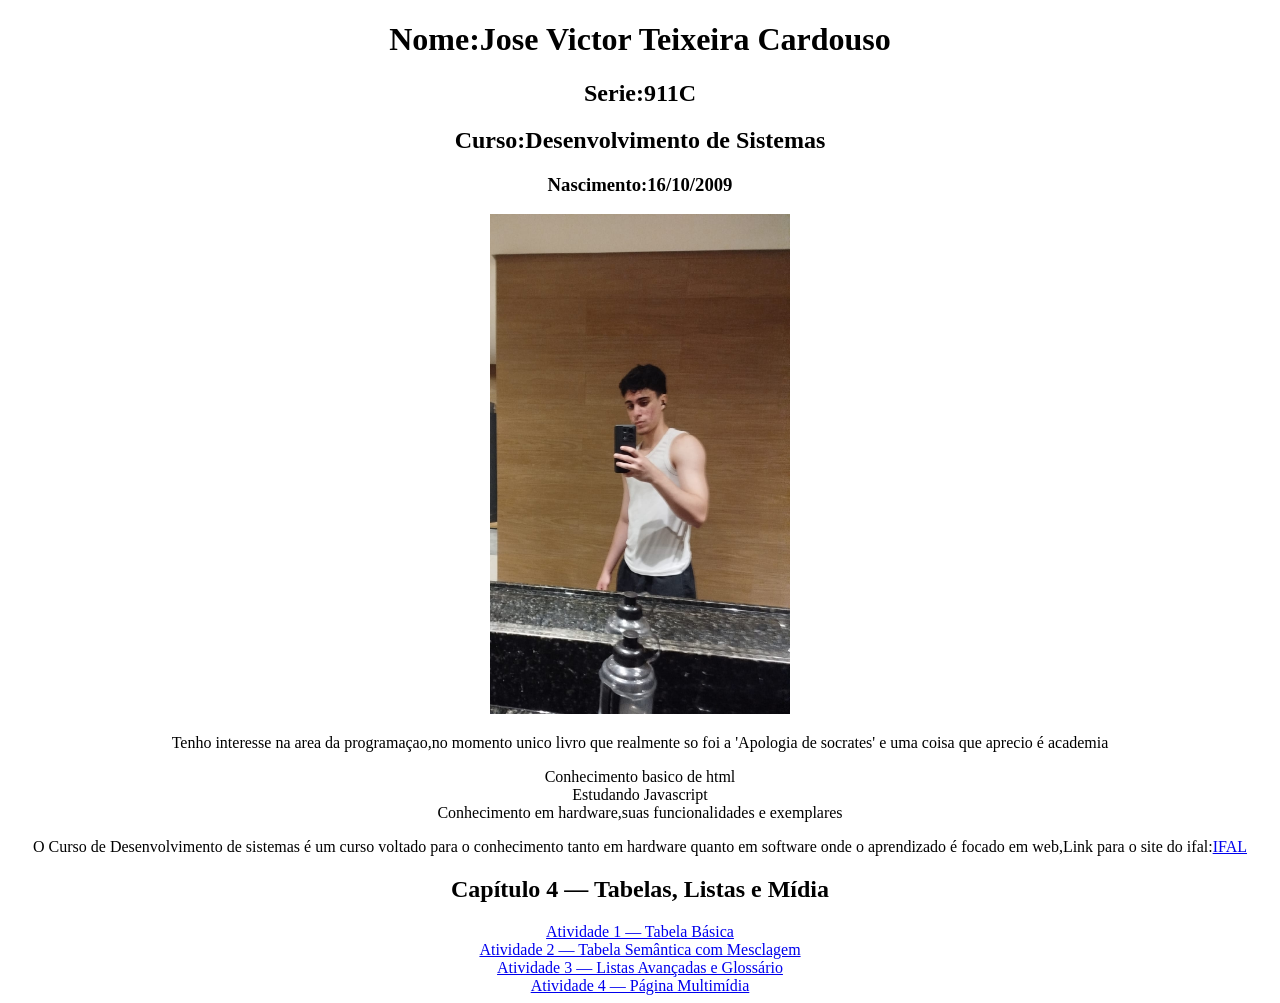
==== index.html @ 7abd229e "Update index.html" ====
<!DOCTYPE html>
<html lang="pt-br">
 <head>
    <meta charset="UTF-8">
    <meta name="viewport" content="width=device-width, initial-scale=1.0">
    <title>Curriculo</title>
    <link href="style.css" rel="stylesheet">
 </head>
  <body>
    <header>
     <h1>Nome:Jose Victor Teixeira Cardouso</h1>
     <h2>Serie:911C</h2>
     <h2>Curso:Desenvolvimento de Sistemas</h2>
     <h3>Nascimento:16/10/2009</h3>
     <img src="foto.jpeg" alt="Minha foto" width="300" height="500">
    </header>
        <p>Tenho interesse na area da programaçao,no momento unico livro que realmente so foi a 'Apologia de socrates' e uma coisa que aprecio é academia</p>
    <section>
     <ul>
        <li>Conhecimento basico de html</li>
        <li>Estudando Javascript</li>
        <li>Conhecimento em hardware,suas funcionalidades e exemplares</li>
     </ul>
    </section>
    <aside>
     <p>O Curso de Desenvolvimento de sistemas é um curso voltado para o conhecimento tanto em hardware quanto em software onde o aprendizado é focado em web,Link para o site do ifal:<a href="https://www2.ifal.edu.br/">IFAL</a></p>
    </aside>
    <nav aria-label="Atividades do Capítulo 4">
  <h2>Capítulo 4 — Tabelas, Listas e Mídia</h2>
  <ul>
    <li>
      <a href="cap04/at01.html">
        Atividade 1 — Tabela Básica
      </a>
    </li>
    <li>
      <a href="cap04/at02.html">
        Atividade 2 — Tabela Semântica com Mesclagem
      </a>
    </li>
    <li>
      <a href="cap04/at03.html">
        Atividade 3 — Listas Avançadas e Glossário
      </a>
    </li>
    <li>
      <a href="cap04/at04.html">
        Atividade 4 — Página Multimídia
      </a>
    </li>
  </ul>
</nav>
  </body>
</html>
---- style.css ----
body {
    text-align: center;
    text-decoration-color: white;
}
ul {
  list-style: none;
  padding: 0;   /* opcional, remove o recuo */
  margin: 0;    /* opcional */
}
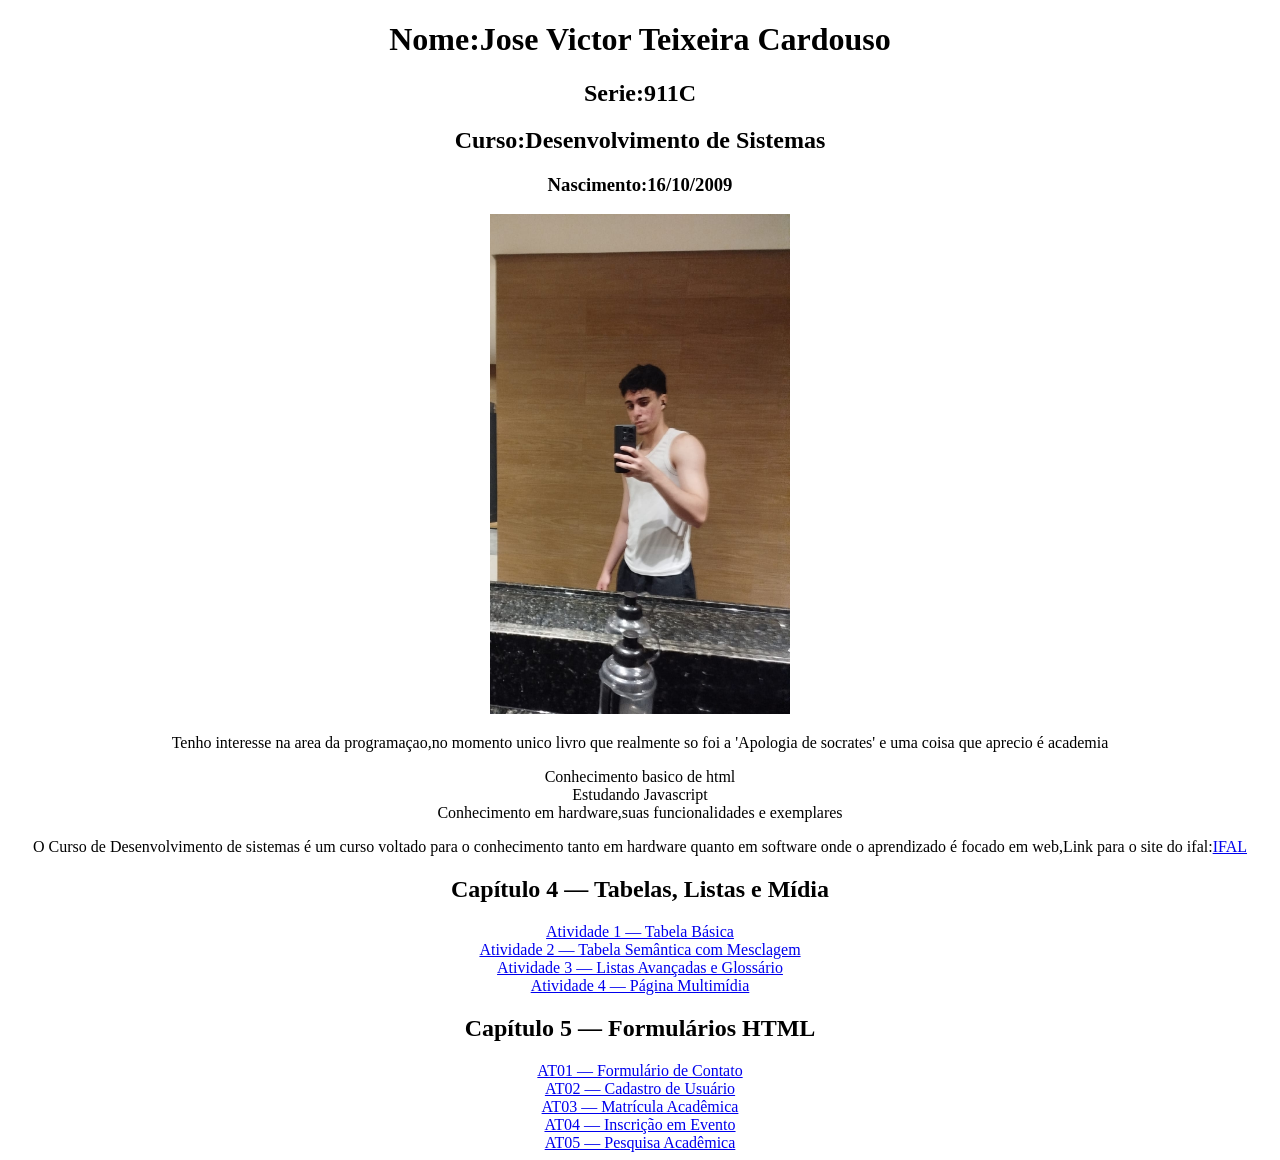
==== commit cc0e3ae9: "Add section for Chapter 5 with HTML forms" ====
--- a/index.html
+++ b/index.html
@@ -50,5 +50,17 @@
     </li>
   </ul>
 </nav>
+   <section>
+  <h2>Capítulo 5 — Formulários HTML</h2>
+  <nav>
+    <ul>
+      <li><a href="cap05/at01.html">AT01 — Formulário de Contato</a></li>
+      <li><a href="cap05/at02.html">AT02 — Cadastro de Usuário</a></li>
+      <li><a href="cap05/at03.html">AT03 — Matrícula Acadêmica</a></li>
+      <li><a href="cap05/at04.html">AT04 — Inscrição em Evento</a></li>
+      <li><a href="cap05/at05.html">AT05 — Pesquisa Acadêmica</a></li>
+    </ul>
+  </nav>
+</section>
   </body>
 </html>
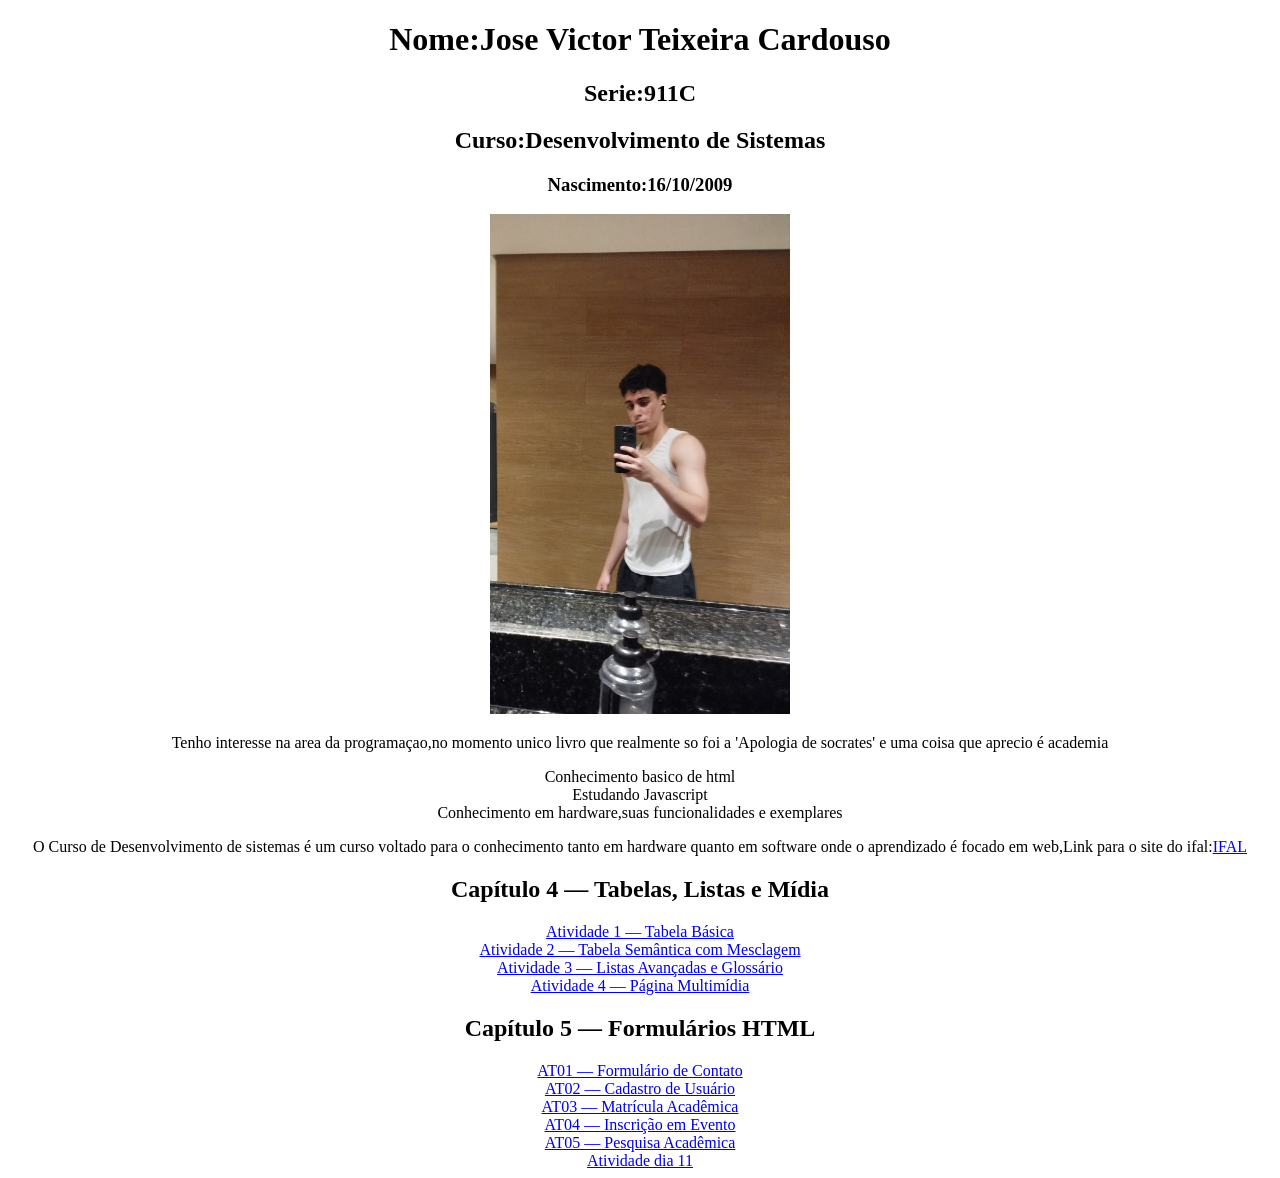
==== commit d0e41027: "Update index.html" ====
--- a/index.html
+++ b/index.html
@@ -62,5 +62,9 @@
     </ul>
   </nav>
 </section>
+   <ul>
+    <li><a href="index_pietro.html">Atividade dia 11</a></li>
+    
+   </ul>
   </body>
 </html>
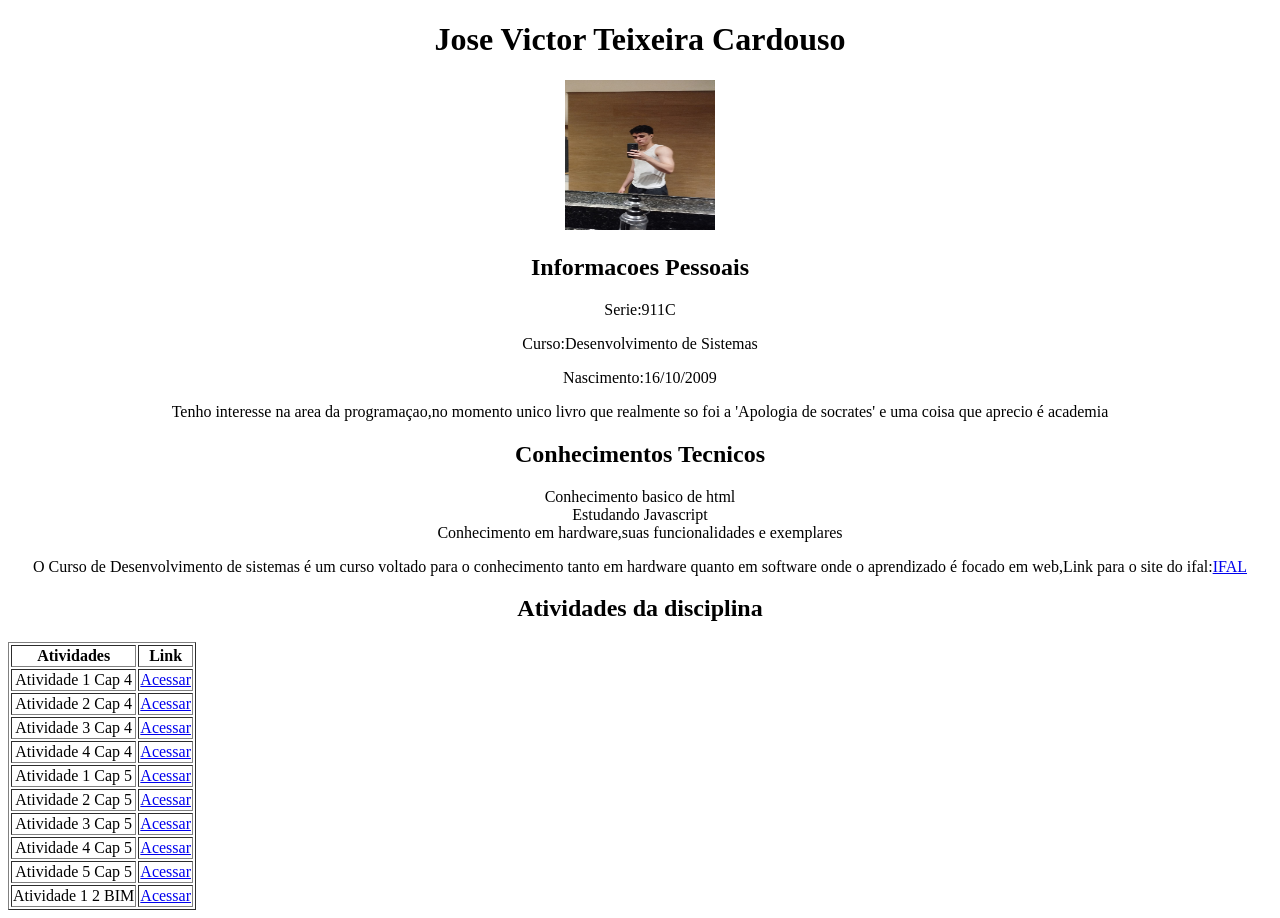
==== commit 614ab193: "Refactor personal information section in index.html" ====
--- a/index.html
+++ b/index.html
@@ -8,14 +8,19 @@
  </head>
   <body>
     <header>
-     <h1>Nome:Jose Victor Teixeira Cardouso</h1>
-     <h2>Serie:911C</h2>
-     <h2>Curso:Desenvolvimento de Sistemas</h2>
-     <h3>Nascimento:16/10/2009</h3>
-     <img src="foto.jpeg" alt="Minha foto" width="300" height="500">
+     <h1 class="inicio">Jose Victor Teixeira Cardouso</h1>
+     <div id="foto"><img src="foto.jpeg" alt="Minha foto" height="150" width="150" class="inicio" id="foto">
+     </div>
+     <div>
+     <h2>Informacoes Pessoais</h2>
+     <p>Serie:911C</p>
+     <p>Curso:Desenvolvimento de Sistemas</p>
+     <p>Nascimento:16/10/2009</p>
+     <p>Tenho interesse na area da programaçao,no momento unico livro que realmente so foi a 'Apologia de socrates' e uma coisa que aprecio é academia</p>
+     </div>
     </header>
-        <p>Tenho interesse na area da programaçao,no momento unico livro que realmente so foi a 'Apologia de socrates' e uma coisa que aprecio é academia</p>
     <section>
+        <h2>Conhecimentos Tecnicos</h2>
      <ul>
         <li>Conhecimento basico de html</li>
         <li>Estudando Javascript</li>
@@ -25,46 +30,52 @@
     <aside>
      <p>O Curso de Desenvolvimento de sistemas é um curso voltado para o conhecimento tanto em hardware quanto em software onde o aprendizado é focado em web,Link para o site do ifal:<a href="https://www2.ifal.edu.br/">IFAL</a></p>
     </aside>
-    <nav aria-label="Atividades do Capítulo 4">
-  <h2>Capítulo 4 — Tabelas, Listas e Mídia</h2>
-  <ul>
-    <li>
-      <a href="cap04/at01.html">
-        Atividade 1 — Tabela Básica
-      </a>
-    </li>
-    <li>
-      <a href="cap04/at02.html">
-        Atividade 2 — Tabela Semântica com Mesclagem
-      </a>
-    </li>
-    <li>
-      <a href="cap04/at03.html">
-        Atividade 3 — Listas Avançadas e Glossário
-      </a>
-    </li>
-    <li>
-      <a href="cap04/at04.html">
-        Atividade 4 — Página Multimídia
-      </a>
-    </li>
-  </ul>
-</nav>
-   <section>
-  <h2>Capítulo 5 — Formulários HTML</h2>
-  <nav>
-    <ul>
-      <li><a href="cap05/at01.html">AT01 — Formulário de Contato</a></li>
-      <li><a href="cap05/at02.html">AT02 — Cadastro de Usuário</a></li>
-      <li><a href="cap05/at03.html">AT03 — Matrícula Acadêmica</a></li>
-      <li><a href="cap05/at04.html">AT04 — Inscrição em Evento</a></li>
-      <li><a href="cap05/at05.html">AT05 — Pesquisa Acadêmica</a></li>
-    </ul>
-  </nav>
-</section>
-   <ul>
-    <li><a href="index_pietro.html">Atividade dia 11</a></li>
-    
-   </ul>
+    <h2>Atividades da disciplina</h2>
+    <table border="1" class="Atividade">
+        <tr id="topo">
+            <th>Atividades</th>
+            <th>Link</th>
+        </tr>
+        <tr class="pad">
+            <td>Atividade 1 Cap 4</td>
+            <td><a href="cap04/at01.html">Acessar</a></td>
+        </tr>
+        <tr class="pad">
+            <td>Atividade 2 Cap 4</td>
+            <td><a href="cap04/at02.html">Acessar</a></td>
+        </tr>
+        <tr>
+            <td>Atividade 3 Cap 4</td>
+            <td><a href="cap04/at03.html">Acessar</a></td>
+        </tr>
+        <tr>
+            <td>Atividade 4 Cap 4</td>
+            <td><a href="cap04/at04.html">Acessar</a></td>
+        </tr>
+        <tr>
+            <td>Atividade 1 Cap 5</td>
+            <td><a href="cap05/at01.html">Acessar</a></td>
+        </tr>
+        <tr>
+            <td>Atividade 2 Cap 5</td>
+            <td><a href="cap05/at02.html">Acessar</a></td>
+        </tr>
+        <tr>
+            <td>Atividade 3 Cap 5</td>
+            <td><a href="cap05/at03.html">Acessar</a></td>
+        </tr>
+        <tr>
+            <td>Atividade 4 Cap 5</td>
+            <td><a href="cap05/at04.html">Acessar</a></td>
+        </tr>
+        <tr>
+            <td>Atividade 5 Cap 5</td>
+            <td><a href="cap05/at05.html">Acessar</a></td>
+        </tr>
+        <tr>
+            <td>Atividade 1 2 BIM</td>
+            <td><a href="index_pietro.html">Acessar</a></td>
+        </tr>
+    </table>
   </body>
 </html>
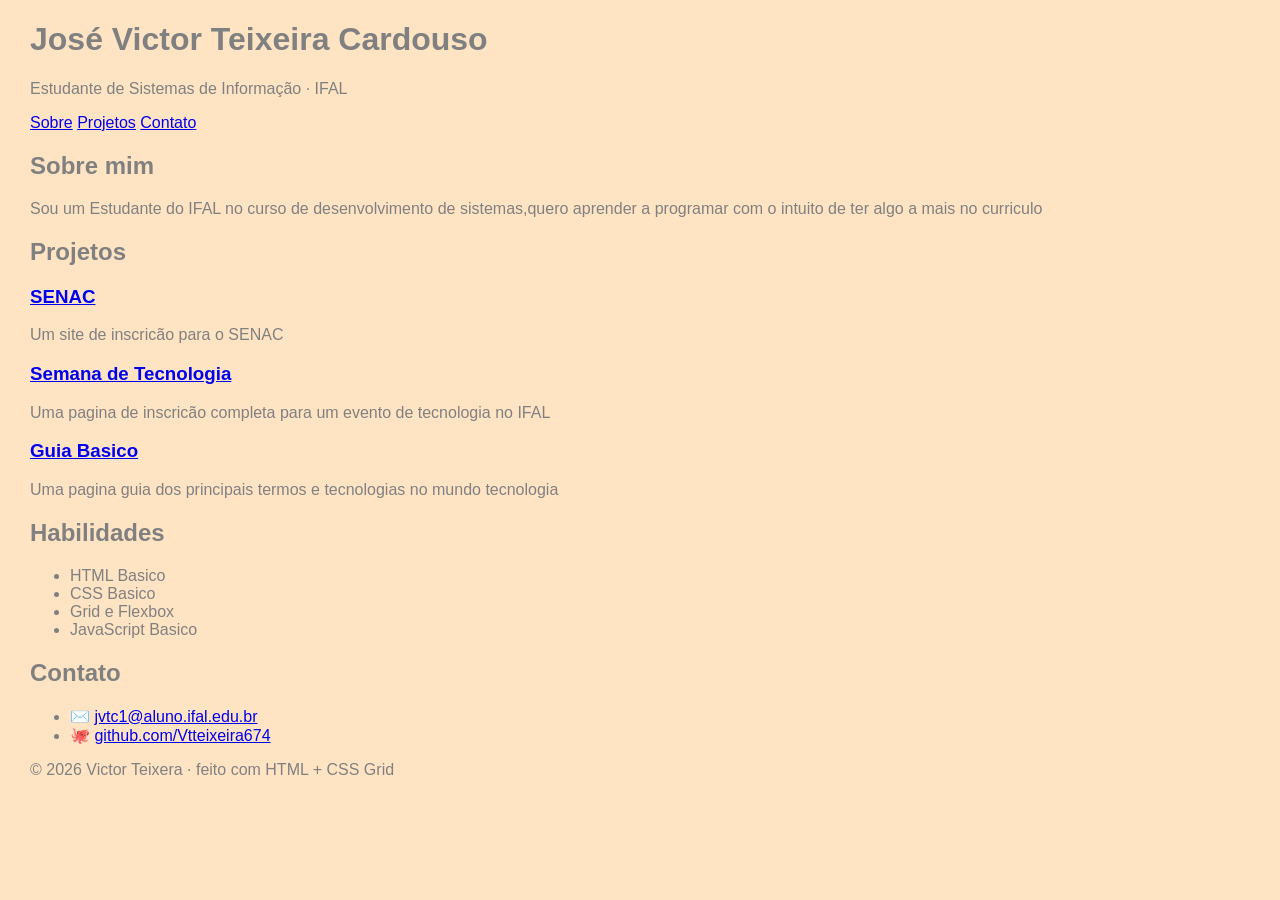
==== commit 3f10a641: "Refatoraçao" ====
--- a/index.html
+++ b/index.html
@@ -1,81 +1,97 @@
 <!DOCTYPE html>
-<html lang="pt-br">
- <head>
-    <meta charset="UTF-8">
-    <meta name="viewport" content="width=device-width, initial-scale=1.0">
-    <title>Curriculo</title>
-    <link href="style.css" rel="stylesheet">
- </head>
-  <body>
-    <header>
-     <h1 class="inicio">Jose Victor Teixeira Cardouso</h1>
-     <div id="foto"><img src="foto.jpeg" alt="Minha foto" height="150" width="150" class="inicio" id="foto">
-     </div>
-     <div>
-     <h2>Informacoes Pessoais</h2>
-     <p>Serie:911C</p>
-     <p>Curso:Desenvolvimento de Sistemas</p>
-     <p>Nascimento:16/10/2009</p>
-     <p>Tenho interesse na area da programaçao,no momento unico livro que realmente so foi a 'Apologia de socrates' e uma coisa que aprecio é academia</p>
-     </div>
+<!-- ============================================================
+     TEMPLATE — Página pessoal com CSS Grid
+     Programação Web / Introdução às Tecnologias Web — IFAL
+
+     COMO USAR:
+     1) Copie ESTE index.html para o seu repositório (não mude a estrutura).
+     2) Escolha UM dos 3 temas de CSS (tema-1-indigo.css, tema-2-escuro.css
+        ou tema-3-editorial.css) e salve-o no seu projeto como  estilo.css
+        (é o nome que este HTML carrega logo abaixo).
+     3) Troque os textos marcados com "TROQUE" pelo seu conteúdo.
+
+     IMPORTANTE: o LAYOUT é feito com CSS Grid e é o mesmo nos 3 temas.
+     Você escolhe a APARÊNCIA (fonte, cores, bordas), não o layout.
+     ============================================================ -->
+<html lang="pt-BR">
+
+<head>
+  <meta charset="UTF-8">
+  <meta name="viewport" content="width=device-width, initial-scale=1.0">
+  <title>Página Pessoal — José Victor Teixeira Cardouso </title>
+  <!-- Salve o tema escolhido como "estilo.css" (mesma pasta deste arquivo) -->
+  <link rel="stylesheet" href="style.css">
+</head>
+
+<body>
+  <div class="pagina">
+
+    <!-- ====== CABEÇALHO — TROQUE pelo seu nome e sua frase ====== -->
+    <header class="cabecalho">
+      <h1>José Victor Teixeira Cardouso</h1>
+      <p>Estudante de Sistemas de Informação · IFAL</p>
+      <nav>
+        <a href="#sobre">Sobre</a>
+        <a href="#projetos">Projetos</a>
+        <a href="#contato">Contato</a>
+      </nav>
     </header>
-    <section>
-        <h2>Conhecimentos Tecnicos</h2>
-     <ul>
-        <li>Conhecimento basico de html</li>
-        <li>Estudando Javascript</li>
-        <li>Conhecimento em hardware,suas funcionalidades e exemplares</li>
-     </ul>
-    </section>
-    <aside>
-     <p>O Curso de Desenvolvimento de sistemas é um curso voltado para o conhecimento tanto em hardware quanto em software onde o aprendizado é focado em web,Link para o site do ifal:<a href="https://www2.ifal.edu.br/">IFAL</a></p>
+
+    <!-- ====== CONTEÚDO PRINCIPAL ====== -->
+    <main class="principal">
+      <section id="sobre" class="cartao">
+        <h2>Sobre mim</h2>
+        <!-- TROQUE por uma breve apresentação sua -->
+        <p>Sou um Estudante do IFAL no curso de desenvolvimento de sistemas,quero aprender a programar com o intuito de ter algo a mais no curriculo</p>
+      </section>
+
+      <section id="projetos" class="cartao">
+        <h2>Projetos</h2>
+        <!-- Galeria com Grid: cada .projeto é um card; adicione/remova à vontade -->
+        <div class="projetos">
+          <article class="projeto">
+            <h3><a href="index_pietro.html">SENAC</a></h3>
+            <p>Um site de inscricão para o SENAC</p>
+          </article>
+          <article class="projeto">
+            <h3><a href="cap05/at04.html">Semana de Tecnologia</a></h3>
+            <p>Uma pagina de inscricão completa para um evento de tecnologia no IFAL</p>
+          </article>
+          <article class="projeto">
+            <h3><a href="cap04/at03.html">Guia Basico</a></h3>
+            <p>Uma pagina guia dos principais termos e tecnologias no mundo tecnologia</p>
+          </article>
+        </div>
+      </section>
+    </main>
+
+    <!-- ====== BARRA LATERAL ====== -->
+    <aside class="lateral">
+      <section class="cartao">
+        <h2>Habilidades</h2>
+        <!-- TROQUE pelas suas habilidades -->
+        <ul class="habilidades">
+          <li>HTML Basico</li>
+          <li>CSS Basico</li>
+          <li>Grid e Flexbox</li>
+          <li>JavaScript Basico</li>
+        </ul>
+      </section>
+
+      <section id="contato" class="cartao">
+        <h2>Contato</h2>
+        <!-- TROQUE pelos seus links -->
+        <ul class="contato">
+          <li>✉️ <a href="mailto:jvtc1@aluno.ifal.edu.br">jvtc1@aluno.ifal.edu.br</a></li>
+          <li>🐙 <a href="https://github.com/Vtteixeira674">github.com/Vtteixeira674</a></li>
+        </ul>
+      </section>
     </aside>
-    <h2>Atividades da disciplina</h2>
-    <table border="1" class="Atividade">
-        <tr id="topo">
-            <th>Atividades</th>
-            <th>Link</th>
-        </tr>
-        <tr class="pad">
-            <td>Atividade 1 Cap 4</td>
-            <td><a href="cap04/at01.html">Acessar</a></td>
-        </tr>
-        <tr class="pad">
-            <td>Atividade 2 Cap 4</td>
-            <td><a href="cap04/at02.html">Acessar</a></td>
-        </tr>
-        <tr>
-            <td>Atividade 3 Cap 4</td>
-            <td><a href="cap04/at03.html">Acessar</a></td>
-        </tr>
-        <tr>
-            <td>Atividade 4 Cap 4</td>
-            <td><a href="cap04/at04.html">Acessar</a></td>
-        </tr>
-        <tr>
-            <td>Atividade 1 Cap 5</td>
-            <td><a href="cap05/at01.html">Acessar</a></td>
-        </tr>
-        <tr>
-            <td>Atividade 2 Cap 5</td>
-            <td><a href="cap05/at02.html">Acessar</a></td>
-        </tr>
-        <tr>
-            <td>Atividade 3 Cap 5</td>
-            <td><a href="cap05/at03.html">Acessar</a></td>
-        </tr>
-        <tr>
-            <td>Atividade 4 Cap 5</td>
-            <td><a href="cap05/at04.html">Acessar</a></td>
-        </tr>
-        <tr>
-            <td>Atividade 5 Cap 5</td>
-            <td><a href="cap05/at05.html">Acessar</a></td>
-        </tr>
-        <tr>
-            <td>Atividade 1 2 BIM</td>
-            <td><a href="index_pietro.html">Acessar</a></td>
-        </tr>
-    </table>
-  </body>
+
+    <!-- ====== RODAPÉ — TROQUE o nome ====== -->
+    <footer class="rodape">© 2026 Victor Teixera · feito com HTML + CSS Grid</footer>
+
+  </div>
+</body>
+
 </html>
--- a/style.css
+++ b/style.css
@@ -1,9 +1,23 @@
 body {
-    text-align: center;
-    text-decoration-color: white;
+  font-family: 'Lucida Sans', 'Lucida Sans Regular', 'Lucida Grande', 'Lucida Sans Unicode', Geneva, Verdana, sans-serif;
+  margin-left: 30px;
+  background-color: bisque;
+  color: grey;
 }
-ul {
-  list-style: none;
-  padding: 0;   /* opcional, remove o recuo */
-  margin: 0;    /* opcional */
+#foto {
+  border-radius: 200px;
+  text-align: center;
 }
+#topo {
+  background-color: orange;
+  color: antiquewhite;
+  
+}
+.Atividade {
+  color: darkblue;
+  background-color: antiquewhite;
+  width: 1500px;
+}
+.inicio {
+  text-align: center;
+}
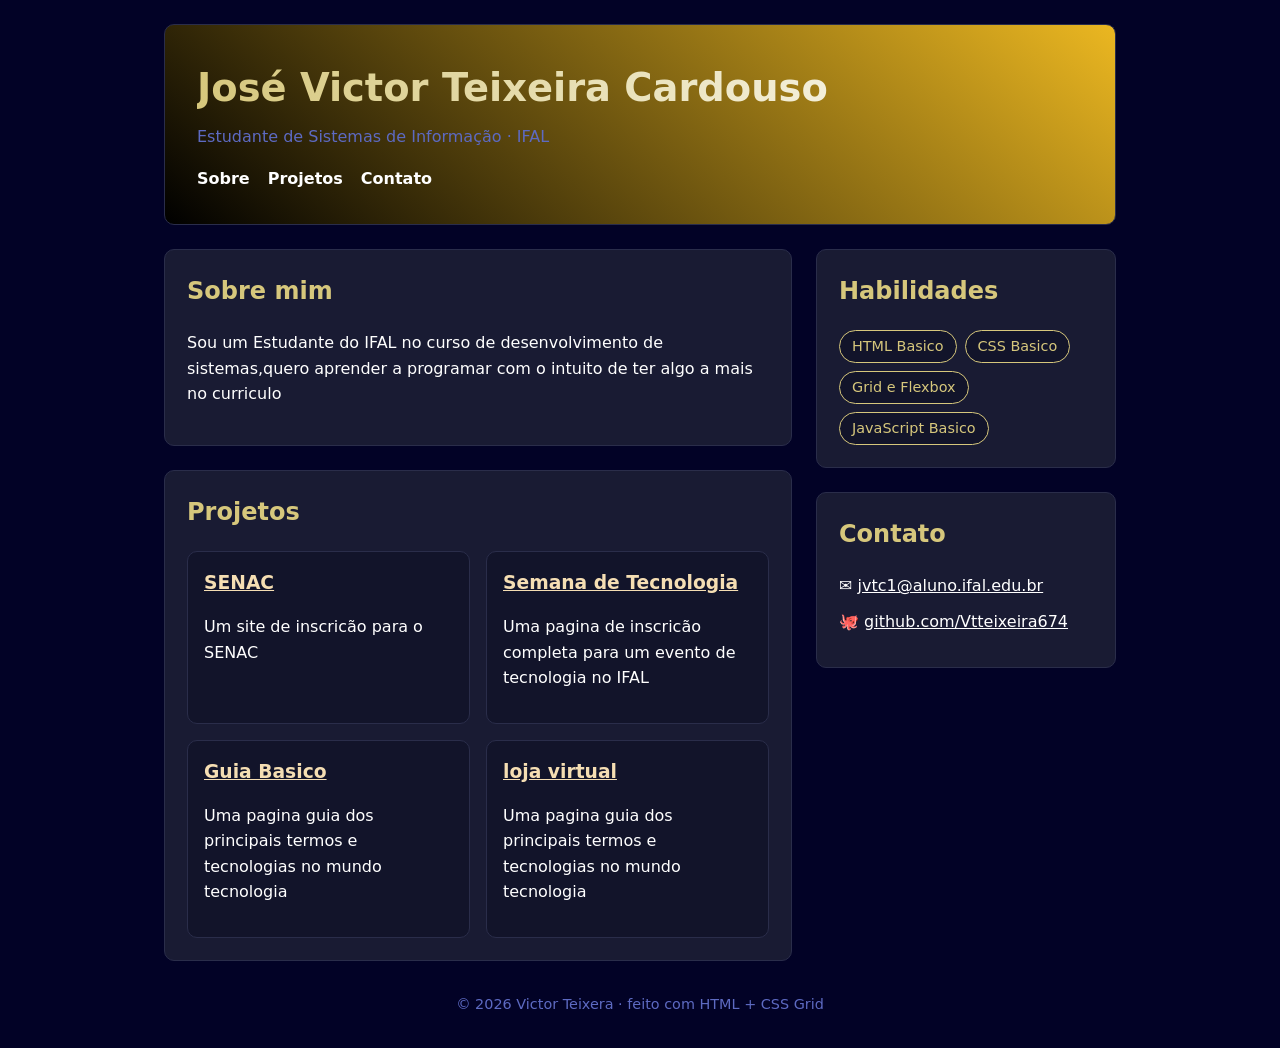
==== commit a2507469: "Update index.html" ====
--- a/index.html
+++ b/index.html
@@ -61,6 +61,10 @@
             <h3><a href="cap04/at03.html">Guia Basico</a></h3>
             <p>Uma pagina guia dos principais termos e tecnologias no mundo tecnologia</p>
           </article>
+             <article class="projeto">
+            <h3><a href="aaa/indexaaa.html">loja virtual</a></h3>
+            <p>Uma pagina guia dos principais termos e tecnologias no mundo tecnologia</p>
+          </article>
         </div>
       </section>
     </main>
--- a/style.css
+++ b/style.css
@@ -1,23 +1,116 @@
+/* ============================================================
+   TEMA 2 — ESCURO (dark / tech)
+   Para usar: salve este arquivo como  estilo.css  no seu projeto.
+   Você pode mudar CORES, FONTE e BORDAS aqui.
+   NÃO mexa na seção "LAYOUT (GRID)" — é o layout pedido na atividade.
+   ============================================================ */
+
+/* ---- Cores e fonte (mude à vontade) ---- */
+:root {
+  --cor: #D6C77C;
+  --cor2: white;
+  --texto: white;
+  --suave: #5D6AC2;
+  --fundo: #020226;
+  --superficie: #191b33;
+  --borda: #2a2d4a;
+  --raio: 10px;
+}
+
 body {
-  font-family: 'Lucida Sans', 'Lucida Sans Regular', 'Lucida Grande', 'Lucida Sans Unicode', Geneva, Verdana, sans-serif;
-  margin-left: 30px;
-  background-color: bisque;
-  color: grey;
+  margin: 0;
+  font-family: system-ui, -apple-system, "Segoe UI", sans-serif;
+  color: var(--texto);
+  background: var(--fundo);
+  line-height: 1.6;
 }
-#foto {
-  border-radius: 200px;
-  text-align: center;
+
+/* ============================================================
+   LAYOUT (GRID) — NÃO MUDE
+   ============================================================ */
+* { box-sizing: border-box; }
+
+.pagina {
+  display: grid;
+  grid-template-columns: 1fr 300px;
+  grid-template-areas:
+    "cabecalho cabecalho"
+    "principal lateral"
+    "rodape    rodape";
+  gap: 24px;
+  max-width: 1000px;
+  margin: 0 auto;
+  padding: 24px;
 }
-#topo {
-  background-color: orange;
-  color: antiquewhite;
-  
+
+.cabecalho { grid-area: cabecalho; }
+.principal { grid-area: principal; }
+.lateral   { grid-area: lateral; }
+.rodape    { grid-area: rodape; }
+
+.projetos {
+  display: grid;
+  grid-template-columns: repeat(auto-fit, minmax(200px, 1fr));
+  gap: 16px;
+  margin-top: 14px;
 }
-.Atividade {
-  color: darkblue;
-  background-color: antiquewhite;
-  width: 1500px;
+
+@media (max-width: 640px) {
+  .pagina {
+    grid-template-columns: 1fr;
+    grid-template-areas:
+      "cabecalho"
+      "principal"
+      "lateral"
+      "rodape";
+  }
 }
-.inicio {
-  text-align: center;
+/* ===================== fim do LAYOUT ===================== */
+
+/* ---- Aparência (mude à vontade) ---- */
+.cabecalho {
+  background: linear-gradient(400deg, #000000, #EBB721);
+  color: #fff;
+  padding: 32px;
+  border: 1px solid var(--borda);
+  border-radius: var(--raio);
 }
+.cabecalho h1 {
+  margin: 0;
+  font-size: clamp(1.6rem, 4vw, 2.4rem);
+  /* título com degradê (efeito "tech") */
+  background: linear-gradient(90deg, var(--cor), var(--cor2));
+  -webkit-background-clip: text;
+  background-clip: text;
+  color: transparent;
+}
+.cabecalho p { margin: 6px 0 0; color: var(--suave); }
+.cabecalho nav { margin-top: 16px; display: flex; gap: 18px; flex-wrap: wrap; }
+.cabecalho nav a { color: var(--cor2); text-decoration: none; font-weight: 600; }
+.cabecalho nav a:hover { text-decoration: underline; }
+
+.cartao {
+  background: var(--superficie);
+  border: 1px solid var(--borda);
+  border-radius: var(--raio);
+  padding: 22px;
+}
+.cartao + .cartao { margin-top: 24px; }
+h2 { color: var(--cor); margin-top: 0; }
+
+.projeto {
+  background: #12142a;
+  border: 1px solid var(--borda);
+  border-radius: 10px;
+  padding: 16px;
+}
+.projeto h3 { margin: 0 0 6px; color: var(--cor2); }
+
+.projeto a { color: wheat}
+
+.habilidades { list-style: none; padding: 0; margin: 0; display: flex; flex-wrap: wrap; gap: 8px; }
+.habilidades li { background: #12142a; border: 1px solid var(--cor); color: var(--cor); border-radius: 999px; padding: 4px 12px; font-size: .9rem; }
+.contato { list-style: none; padding: 0; margin: 0; }
+.contato li { margin: 10px 0; }
+.contato a { color: var(--cor2); }
+.rodape { text-align: center; color: var(--suave); padding: 8px; font-size: .9rem; }
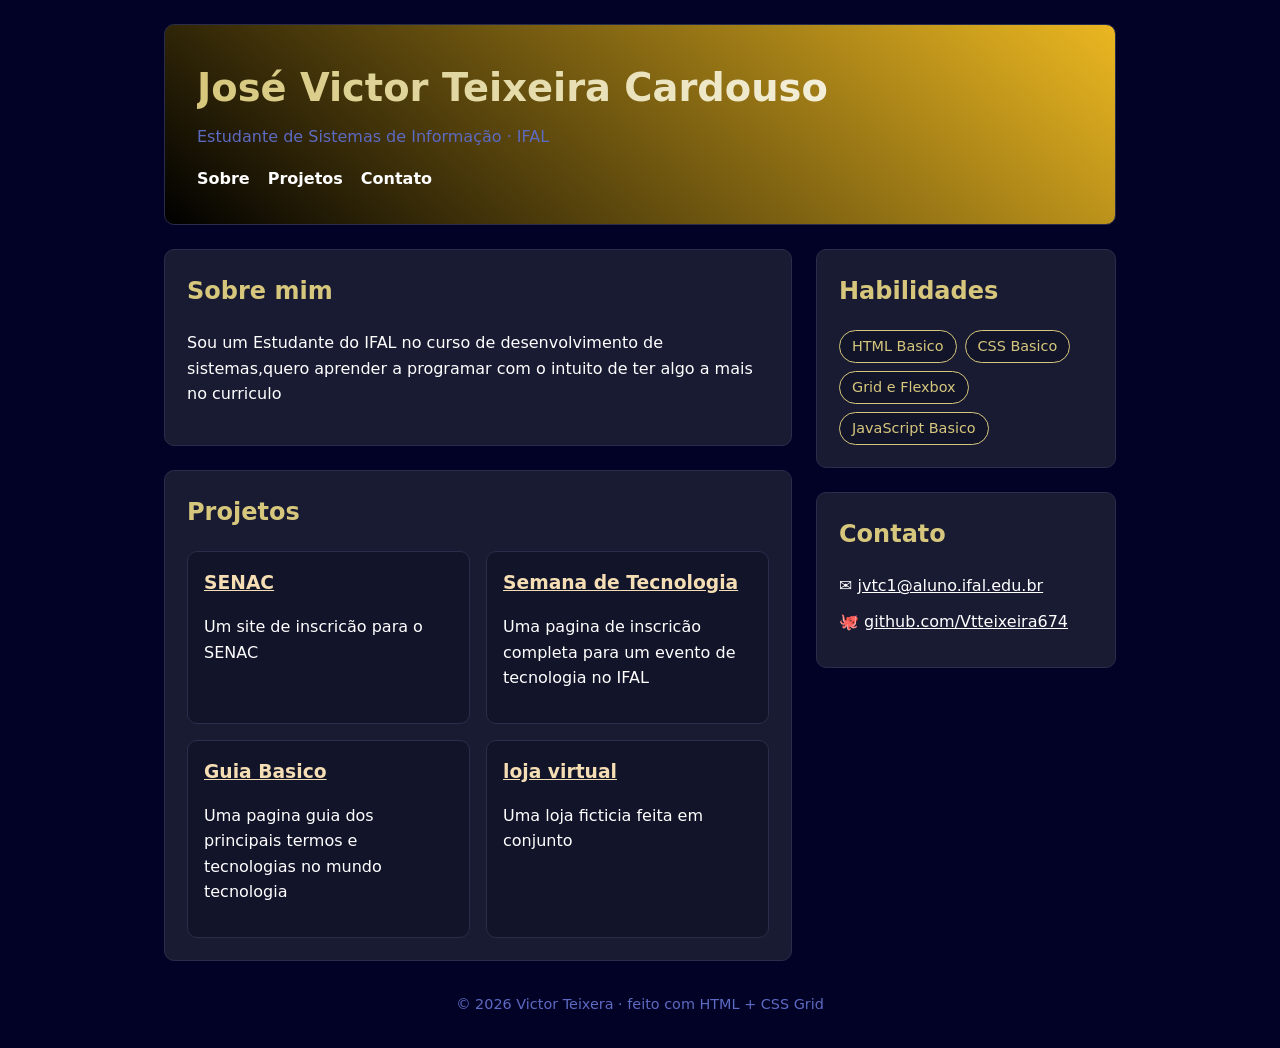
==== commit 505a439e: "Update index.html" ====
--- a/index.html
+++ b/index.html
@@ -62,8 +62,8 @@
             <p>Uma pagina guia dos principais termos e tecnologias no mundo tecnologia</p>
           </article>
              <article class="projeto">
-            <h3><a href="aaa/indexaaa.html">loja virtual</a></h3>
-            <p>Uma pagina guia dos principais termos e tecnologias no mundo tecnologia</p>
+            <h3><a href="loja virtual leo/index_loja.html">loja virtual</a></h3>
+            <p>Uma loja ficticia feita em conjunto</p>
           </article>
         </div>
       </section>
